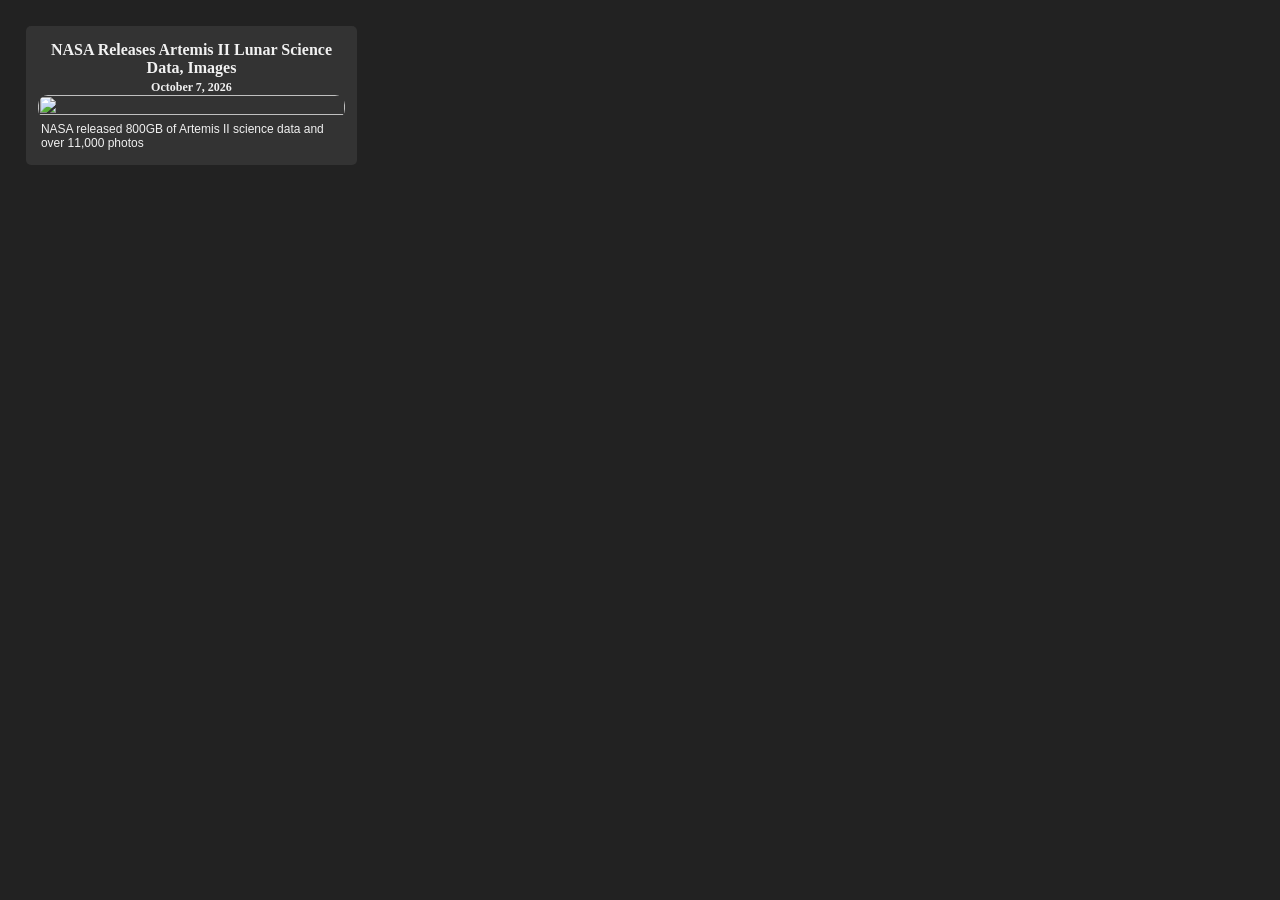
==== docs/Pages/blog.html @ 870ec610 "Blog Update! I updated the navigation from the side bubble to a bottom navbar. Also added a "Blog" p" ====
<!doctype html>
<html lang="en">
  <head>
    <meta charset="UTF-8" />
    <meta name="viewport" content="width=device-width, initial-scale=1.0" />
    <title>Artemis Hub | Blog</title>
    <link rel="stylesheet" href="../style.css" />
  </head>
  <body>
    <div class="blogContainer">
      <div class="blog">
        <h2>NASA Releases Artemis II Lunar Science Data, Images</h2>
        <h3>October 7, 2026</h3>
        <a href="Blogs/blog1.html" target="_blank">
          <img src="../Images/ArtemisIICrew.jpg" />
        </a>
        <p>
          NASA released 800GB of Artemis II science data and over 11,000 photos
        </p>
      </div>
    </div>
  </body>
</html>
---- docs/style.css ----
/* Variables */
:root {
  --primaryFont: "GC Protage";
  --h1FontSize: 4em;
  --h2FontSize: 2em;
  --h3FontSize: 1.5em;
  --pFontSize: 0.75em;
  --primaryBgColor: #222;
  --primaryTextColor: #f1f1f1;
  --primaryUIColor: #111;
}

/* Gets rid of default margins and padding */
* {
  margin: 0px;
  padding: 0px;
}

/* Custom fonts */
@font-face {
  font-family: "GC Protage";
  src: url("../Assets/Fonts/GcProtageDemoMedium-0vppR.ttf") format("ttf");
}

/* Styles the body */
body {
  background-color: var(--primaryBgColor);
}

details {
  margin: 10px;
  border-bottom: 1px solid white;
}

details h4 {
  color: white;
  padding: 5px;
  font-family: "GC Protage", serif;
}

details p {
  font-size: var(--pFontSize);
  text-align: left;
}

figcaption {
  color: var(--primaryTextColor);
  font-family: "GC Protage", sans-serif;
  padding: 5px;
  font-size: var(--pFontSize);
}

h2 {
  color: var(--primaryTextColor);
  font-family: "GC Protage", serif;
  text-align: center;
}

p {
  font-size: var(--pFontSize);
  font-family: "GC Protage", sans-serif;
}

summary {
  color: var(--primaryTextColor);
  font-family: "GC Protage", serif;
  cursor: pointer;
}

summary p ul .timeline {
  list-style-type: none;
  transform: translateX(25%);
}

ul.timeline hr {
  width: 75%;
}

ul.timeline li {
  font-size: large;
  line-height: 3em;
  text-align: left;
  transform: translate(10dvw);
  max-width: 80dvw;
}

/* Classes */

/* Styles Banner Strips */
.bannerStrip {
  width: 100%;
  height: 30dvh;
  background-position: center;
}

/* Styles main headings in Banner Strips */
.bannerStrip h1 {
  color: var(--primaryTextColor);
  font-family: var(--primaryFont), serif;
  text-align: center;
  padding: 1%;
  font-size: var(--h1FontSize);
}

/* Styles subheadings in Banner Strips */
.bannerStrip h2 {
  color: var(--primaryTextColor);
  font-family: var(--primaryFont), serif;
  text-align: center;
  font-size: var(--h2FontSize);
}

/* Styles images in Banner Strips */
.bannerStrip img {
  object-fit: cover;
  width: 100%;
  height: 30dvh;
  position: relative;
}

.blog {
  background-color: #333;
  border-radius: 5px;
  display: flex;
  flex-direction: column;
  padding: 1%;
  width: 25%;
}

.blog h2 {
  font-size: 1em;
  padding: 1%;
}

.blog h3 {
  color: var(--primaryTextColor);
  font-size: 0.75em;
  text-align: center;
}

.blog a img {
  height: fit-content;
  width: 100%;
}

.blog p {
  font-size: var(--pFontSize);
  text-align: left;
}

.blogContainer {
  display: flex;
  flex-direction: row;
  flex-wrap: wrap;
  justify-content: space-e;
  margin: 2%;
}

.bottomNavBar {
  background-color: #333;
}

.bottomNavBar ul {
  display: flex;
  flex-direction: row;
  height: fit-content;
  justify-content: space-evenly;
  padding: 1%;
  position: sticky;
  max-width: 100%;
  z-index: 999;
}

.bottomNavBar ul li {
  list-style-type: none;
}

.bottomNavBar ul li a {
  color: var(--primaryTextColor);
  text-decoration: none;
}

.collapsable details {
  width: 90dvw;
  border: none;
}

.collapsable summary {
  font-size: var(--h2FontSize);
  font-weight: bold;
  text-align: left;
}

.collapsable details p {
  font-size: var(--pFontSize);
}

.collapsable ul li {
  color: var(--primaryTextColor);
}

/* Styles each card */
.card {
  max-width: 560px;
  padding-left: 1%;
}

/* Styles card headings */
.card h3 {
  color: var(--primaryTextColor);
  text-align: center;
  font-family: var(--primaryFont), serif;
  font-size: var(--h3FontSize);
}

/* Styles card descriptions */
.card p {
  color: var(--primaryTextColor);
  font-family: var(--primaryFont), sans-serif;
  text-overflow: ellipsis;
  overflow: hidden;
  max-width: 560px;
  white-space: nowrap !important;
  font-size: var(--pFontSize);
}

/* Styles the card iframes */
.card iframe,
img {
  width: 560px;
  height: 315px;
  border-radius: 10px;
}

/* Styles the Carousel */
.carousel {
  display: flex;
  flex-direction: row;
  overflow-x: scroll;
  overflow-y: hidden;
  scrollbar-color: #444 var(--primaryBgColor);
  scrollbar-width: thin;
  background-color: #4444441c;
  padding-bottom: 1%;
}

.hubContainer {
  width: 10%;
  display: flex;
  flex-direction: column;
  align-items: center;
  position: fixed;
}

.hubBubble {
  width: 50%;
  height: auto;
  padding: 5px;
}

.hubBubble:hover {
  width: 60%;
}

.missionOverview {
  display: flex;
  flex-direction: row;
  justify-content: space-evenly;
  width: 90dvw;
  margin: 2%;
  margin-left: auto;
  margin-right: auto;
  background-color: var(--primaryUIColor);
  border-radius: 10px;
  padding: 1%;
}

.missionOverview h3,
p {
  color: var(--primaryTextColor);
  text-align: center;
}

.missionOverviewBlock {
  display: grid;
  flex-direction: column;
  justify-content: center;
  margin: 1%;
  border: 2px solid #f5f5f5;
  width: 25%;
  padding: 5px;
  flex-wrap: nowrap;
}

.missionOverviewBlock h3,
p {
  color: var(--primaryTextColor);
  text-align: center;
}

.missionOverviewRow {
  display: flex;
  flex-direction: row;
  margin: 5%;
}

.missionOverviewContent {
  display: flex;
  flex-direction: column;
}

.missionOverviewContent p {
  font-size: var(--pFontSize);
  font-family: "GC Protage", sans-serif;
}

.rightContent {
  display: flex;
  flex-direction: row;
  justify-content: start;
}

.rightSidePanelLayout {
  width: 70dvw;
  margin-left: 20dvw;
  padding: 10px;
  margin-top: 10px;
  display: flex;
  flex-direction: row;
  justify-content: space-evenly;
  background-repeat: no-repeat;
  background-size: 100%;
}

.rightSidePanelLayout h2 {
  font-size: 1.5em;
  text-align: center;
}

.rightSidePanelLayout h3 {
  font-size: 1em;
  color: var(--primaryTextColor);
  text-align: center;
  white-space: nowrap;
}

.rightContent h4 {
  font-size: 1em;
  color: var(--primaryTextColor);
  text-align: center;
  padding-top: 30px;
}

.rightSidePanelLayout p {
  font-size: 1em;
}

.rightSidePanelLayout .rightContent p {
  font-size: 0.75em;
}

.rightSidePanelLayout .leftContent {
  width: 80%;
  display: flex;
  flex-direction: column;
}

.rightSidePanelLayout .rightContent {
  width: 20%;
  display: flex;
  flex-direction: column;
}

.row {
  display: flex;
  flex-direction: row;
}

/* Styles the spacecraft container */
.sidePanel {
  width: 25dvw;
  background-color: var(--primaryUIColor);
  margin: 2%;
  padding: 10px;
  border-radius: 10px;
  overflow: hidden;
}

.sidePanel h2 {
  border-bottom: 2px solid #f5f5f5;
}

.sidePanelRow {
  display: flex;
  flex-direction: row;
  justify-content: space-between;
  border-bottom: 2px solid #f5f5f5;
  border-bottom-style: solid;
  padding: 5%;
}

.sidePanelRow p {
  font-size: var(--pFontSize);
  font-family: "GC Protage", sans-serif;
}

.sidePanelRow h3 {
  color: var(--primaryTextColor);
}

ul.status::marker {
  color: green;
}

/* Styles the trajectory container */
.trajectoryContainer {
  display: flex;
  flex-direction: column;
  width: fit-content;
}

/* Styles the image in the trajectory container */
.trajectoryContainer img {
  object-fit: cover;
}

/* ID's */

#ArtemisIFact {
  border-bottom: 1px solid white;
  font-size: var(--h3FontSize);
}

#ArtemisIIFact {
  border-bottom: 1px solid white;
  font-size: var(--h3FontSize);
}

#ArtemisIIIFact {
  border-bottom: 1px solid white;
  font-size: var(--h3FontSize);
}

/* Styles the countdown container */
#Countdown {
  display: flex;
  flex-direction: row;
  justify-content: center;
}

/* Styles the countdown title */
#CountdownContainer {
  display: flex;
  flex-direction: column;
  background-color: var(#222);
  top: 0;
  position: sticky;
  background-color: var(--primaryUIColor);
}

#CountdownContainer h2 {
  text-align: center;
  font-size: 1.25em;
  color: var(--primaryTextColor);
  font-family: "GC Protage", serif;
}

#CountdownContainer p {
  font-size: 1em;
}

/* Styles each section */
#Section {
  padding-top: 1%;
}

/* Styles section header */
#Section h2 {
  padding: 1%;
  color: var(--primaryTextColor);
  text-align: center;
}

/* Styles all countdown components */
#Years,
#Months,
#Days,
#Hours,
#Minutes,
#Seconds,
p {
  color: var(--primaryTextColor);
  font-size: 2em;
  font-family: "GC Protage", sans-serif;
  padding: 1%;
}

/* Media Queries */
@media (width <= 800px) {
  :root {
    --primaryFont: "GC Protage";
    --h1FontSize: 3em;
    --h2FontSize: 1.5em;
    --h3FontSize: 0.5em;
    --pFontSize: 0.5em;
    --primaryBgColor: #222;
    --primaryTextColor: #f1f1f1;
  }

  .bannerStrip h1 {
    color: var(--primaryTextColor);
    font-family: var(--primaryFont), serif;
    text-align: center;
    padding: 1%;
    font-size: 2em;
  }

  .bannerStrip h2 {
    padding: 1%;
    font-size: 1.5em;
  }

  iframe {
    width: 100%;
  }

  p {
    text-align: left;
  }

  .bannerStrip {
    width: 100%;
    height: 15dvh;
    background-image: url("Images/ArtemisBanner.jpg");
    background-position: center;
  }

  .card h3 {
    color: var(--primaryTextColor);
    text-align: center;
    font-family: var(--primaryFont), serif;
    font-size: var(--h3FontSize);
    padding: 1%;
  }

  .card iframe,
  img {
    zoom: 0.5;
    border-radius: 10px;
  }

  .card p {
    color: var(--primaryTextColor);
    font-family: var(--primaryFont), sans-serif;
    text-overflow: ellipsis;
    overflow: hidden;
    max-width: 270px;
    white-space: nowrap !important;
    font-size: var(--pFontSize);
  }

  .hubBubble {
    width: 100%;
    height: auto;
    padding: 5px;
  }

  .hubBubble:hover {
    width: 110%;
  }

  .rightSidePanelLayout .rightContent p {
    font-size: 0.5em;
  }

  .missionOverview {
    display: flex;
    flex-direction: column;
    justify-content: space-evenly;
    width: 90dvw;
    margin: 2%;
    margin-left: auto;
    margin-right: auto;
    background-color: var(--primaryUIColor);
    border-radius: 10px;
    padding: 1%;
  }

  .missionOverview h3 {
    color: var(--primaryTextColor);
    text-align: center;
  }

  .missionOverview p {
    color: var(--primaryTextColor);
    text-align: left;
  }

  .missionOverviewBlock h3 {
    color: var(--primaryTextColor);
    text-align: center;
    font-size: var(--h3FontSize);
  }

  .missionOverviewContent {
    display: flex;
    flex-direction: column;
  }

  .missionOverviewContent p {
    font-size: 0.5em;
    overflow: hidden;
    max-lines: 1;
    white-space: nowrap;
    font-family: "GC Protage", sans-serif;
  }

  .row {
    display: flex;
    flex-direction: column;
  }

  /* Styles the spacecraft container */
  .sidePanel {
    width: 90dvw;
    background-color: var(--primaryUIColor);
    margin: 2%;
    padding: 10px;
    border-radius: 10px;
    overflow: hidden;
  }

  .sidePanel h2 {
    border-bottom: 2px solid #f5f5f5;
  }

  .sidePanelRow {
    display: flex;
    flex-direction: row;
    justify-content: space-between;
    border-bottom: 2px solid #f5f5f5;
    border-bottom-style: solid;
  }

  .rightSidePanelLayout {
    width: 70dvw;
    margin-left: 10dvw;
    padding: 10px;
    margin-top: 10px;
    display: flex;
    flex-direction: row;
    justify-content: space-evenly;
    background-repeat: no-repeat;
    background-size: 100%;
  }

  .sidePanelRow p {
    font-size: 0.75em;
    font-family: "GC Protage", sans-serif;
  }

  .sidePanelRow h3 {
    color: var(--primaryTextColor);
  }

  .rightContent {
    display: flex;
    flex-direction: row;
    justify-content: start;
    margin-top: 20dvh;
  }

  .rightContent h4 {
    font-size: 0.75em;
    color: var(--primaryTextColor);
    text-align: center;
    padding-top: 30px;
  }

  .rightContent h3 {
    font-size: 0.75em;
  }

  #Countdown {
    display: flex;
    flex-direction: row;
    justify-content: center;
  }

  /* Styles the countdown title */
  #CountdownContainer {
    display: flex;
    flex-direction: column;
    background-color: var(#222);
    top: 0;
    position: sticky;
    background-color: var(--primaryUIColor);
  }

  #CountdownContainer h2 {
    text-align: center;
    font-size: 1em;
    color: var(--primaryTextColor);
    font-family: "GC Protage", serif;
  }

  #CountdownContainer p {
    font-size: 0.75em;
  }

  #LaunchStatus {
    text-align: center;
    font-size: 0.75em;
    overflow: visible;
  }

  #Years,
  #Months,
  #Days,
  #Hours,
  #Minutes,
  #Seconds,
  p {
    color: var(--primaryTextColor);
    font-size: 1em;
    font-family: "GC Protage", sans-serif;
    padding: 1%;
  }
}
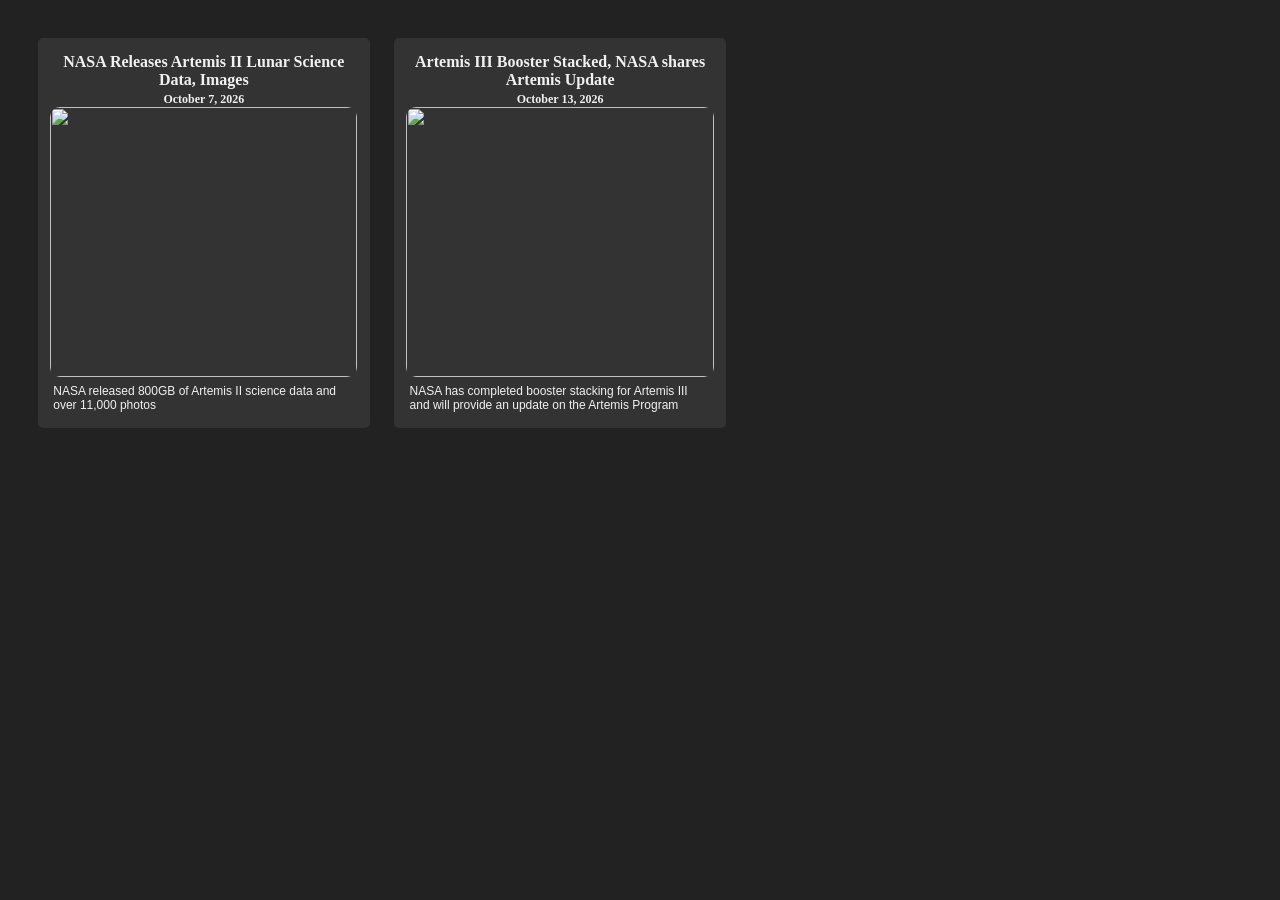
==== commit bebaab42: "Updated website" ====
--- a/docs/Pages/blog.html
+++ b/docs/Pages/blog.html
@@ -18,6 +18,19 @@
           NASA released 800GB of Artemis II science data and over 11,000 photos
         </p>
       </div>
+
+      <div class="blog">
+        <h2>Artemis III Booster Stacked, NASA shares Artemis Update</h2>
+        <h3>October 13, 2026</h3>
+        <a href="Blogs/blog2.html" target="_blank">
+          <img
+            src="https://images-assets.nasa.gov/image/KSC-20260930-PH-CSH01-0003/KSC-20260930-PH-CSH01-0003~large.jpg?w=1280&h=1920&fit=clip&crop=faces%2Cfocalpoint" />
+        </a>
+        <p>
+          NASA has completed booster stacking for Artemis III and will provide
+          an update on the Artemis Program
+        </p>
+      </div>
     </div>
   </body>
 </html>
--- a/docs/style.css
+++ b/docs/style.css
@@ -39,6 +39,7 @@
 }
 
 details p {
+  font-family: "GC Protage";
   font-size: var(--pFontSize);
   text-align: left;
 }
@@ -48,6 +49,13 @@
   font-family: "GC Protage", sans-serif;
   padding: 5px;
   font-size: var(--pFontSize);
+}
+
+h1,
+h2,
+h3,
+h4 {
+  font-family: "GC Protage";
 }
 
 h2 {
@@ -123,6 +131,7 @@
   border-radius: 5px;
   display: flex;
   flex-direction: column;
+  margin: 1%;
   padding: 1%;
   width: 25%;
 }
@@ -139,7 +148,8 @@
 }
 
 .blog a img {
-  height: fit-content;
+  height: 30dvh;
+  object-fit: cover;
   width: 100%;
 }
 
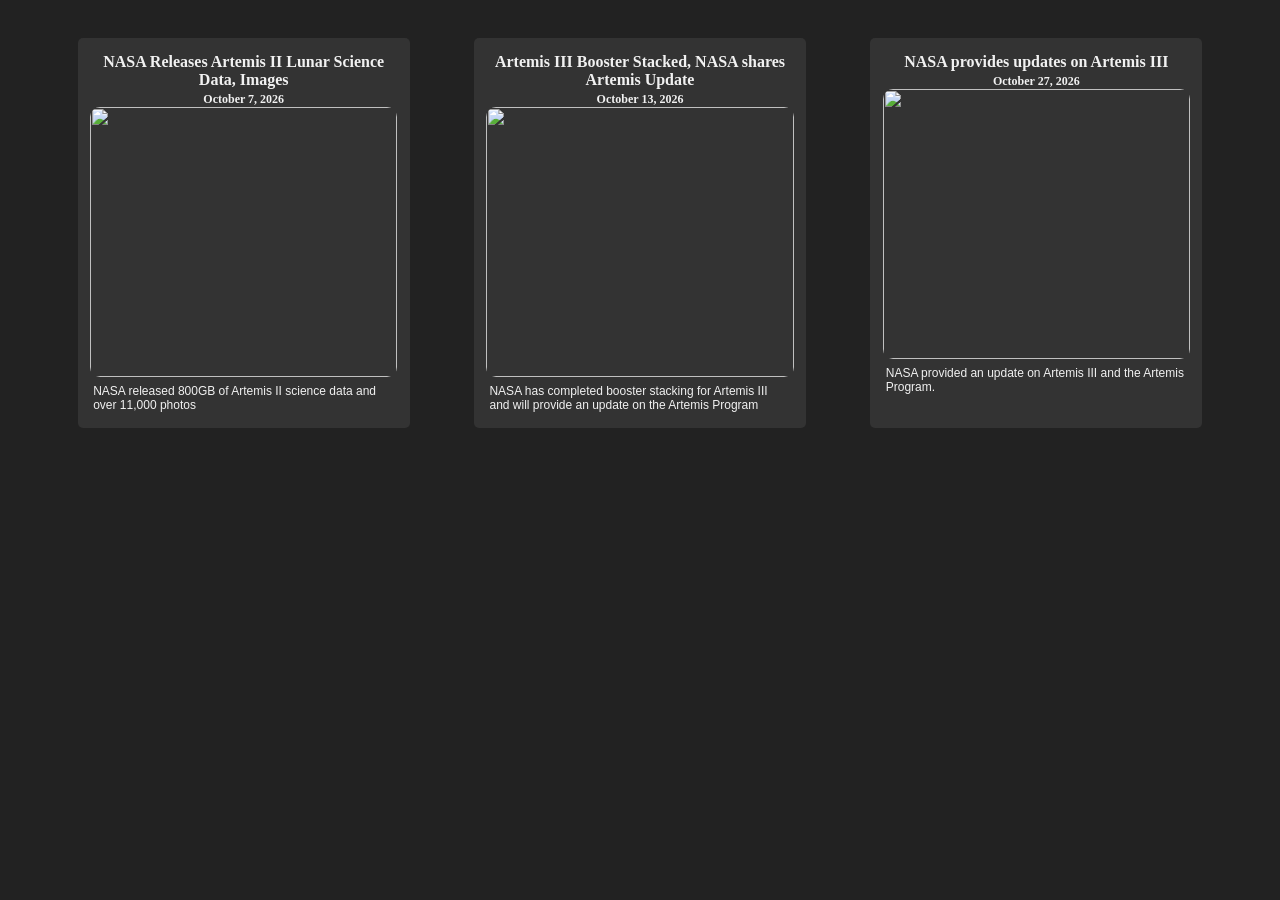
==== commit 18966dd7: "October 27, 2026 [v1.5.0]" ====
--- a/docs/Pages/blog.html
+++ b/docs/Pages/blog.html
@@ -31,6 +31,16 @@
           an update on the Artemis Program
         </p>
       </div>
+
+      <div class="blog">
+        <h2>NASA provides updates on Artemis III</h2>
+        <h3>October 27, 2026</h3>
+        <a href="Blogs/blog3.html">
+          <img
+            src="https://www.nasa.gov/wp-content/uploads/2026/10/2-artemis-iii-con-ops-oct2026.jpg?w=1024" />
+        </a>
+        <p>NASA provided an update on Artemis III and the Artemis Program.</p>
+      </div>
     </div>
   </body>
 </html>
--- a/docs/style.css
+++ b/docs/style.css
@@ -158,11 +158,43 @@
   text-align: left;
 }
 
+.blogBody a {
+  color: white;
+  font-weight: bold;
+}
+.blogBody h1 {
+  color: white;
+  text-align: center;
+  font-size: 3em;
+}
+
+.blogBody h2 {
+  color: white;
+  text-align: center;
+  font-size: 2.75em;
+}
+
+.blogBody h3 {
+  color: white;
+  text-align: center;
+  font-size: 2.5em;
+}
+
+.blogBody img {
+  transform: translateX(70%);
+}
+
+.blogBody p {
+  font-size: 1.5em;
+  text-align: left;
+  width: 95ch;
+}
+
 .blogContainer {
   display: flex;
   flex-direction: row;
   flex-wrap: wrap;
-  justify-content: space-e;
+  justify-content: space-evenly;
   margin: 2%;
 }
 
@@ -543,6 +575,50 @@
     height: 15dvh;
     background-image: url("Images/ArtemisBanner.jpg");
     background-position: center;
+  }
+
+  .blogContainer {
+    display: flex;
+    flex-direction: column;
+  }
+
+  .blogBody img {
+    transform: translateX(5%);
+  }
+
+  .blogBody p {
+    width: 85%;
+    font-size: 0.75em;
+  }
+
+  .blogBody a {
+    color: white;
+    font-weight: bold;
+  }
+  .blogBody h1 {
+    color: white;
+    text-align: center;
+    font-size: 1.5em;
+    padding: 1%;
+    width: 90%;
+  }
+
+  .blogBody h2 {
+    color: white;
+    text-align: center;
+    padding: 1%;
+    font-size: 1.25em;
+  }
+
+  .blogBody h3 {
+    color: white;
+    text-align: center;
+    padding: 1%;
+    font-size: 1em;
+  }
+
+  .blog {
+    width: 95%;
   }
 
   .card h3 {
